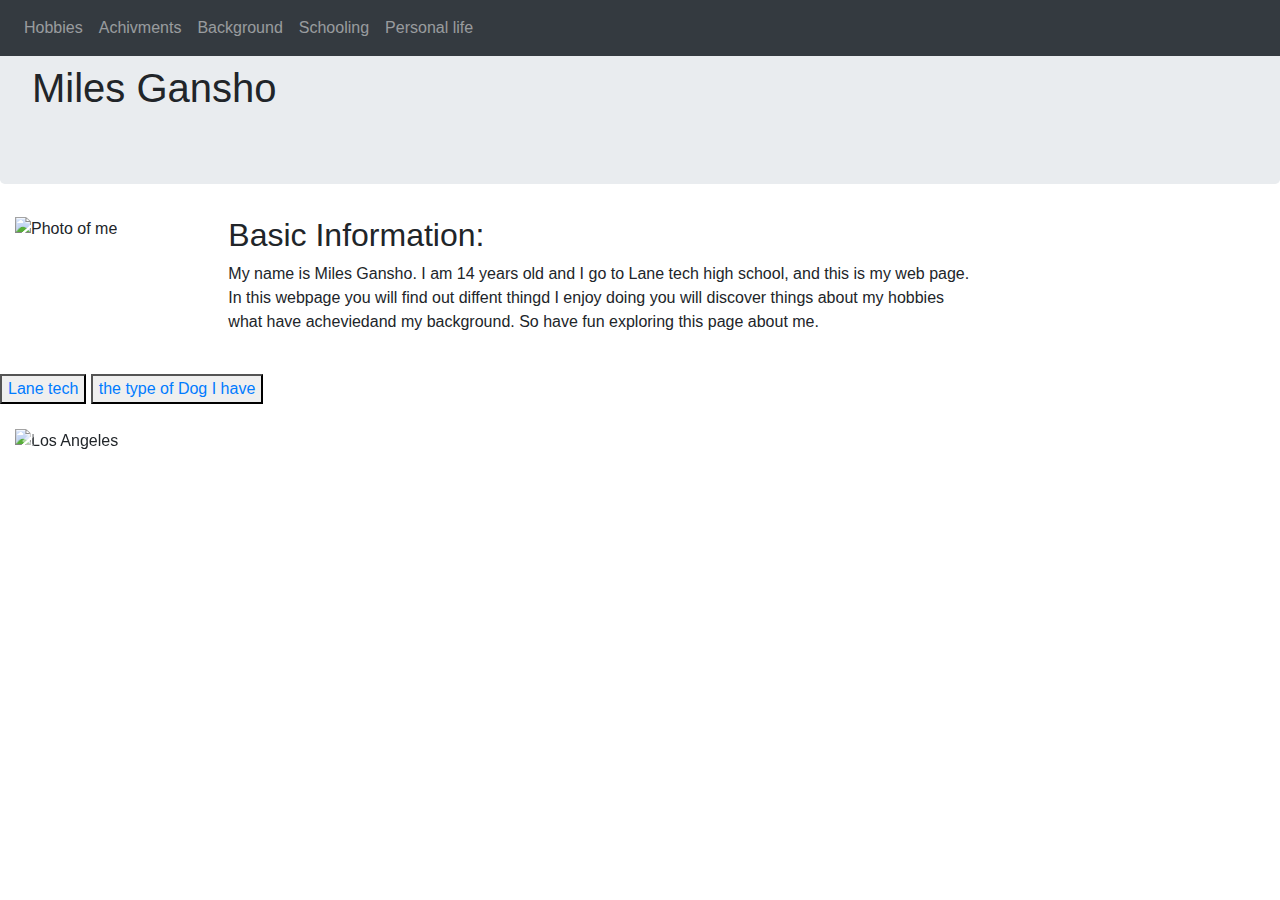
==== HTML/index.html @ 19db93d3 "Create index.html" ====
<!DOCTYPE html>
<html>
    <head>
        <title>Final project</title>
        
       <meta charset="utf-8">
  <meta name="viewport" content="width=device-width, initial-scale=1">
  <link rel="stylesheet" href="https://maxcdn.bootstrapcdn.com/bootstrap/4.0.0/css/bootstrap.min.css">
  <script src="https://ajax.googleapis.com/ajax/libs/jquery/3.3.1/jquery.min.js"></script>
  <script src="https://cdnjs.cloudflare.com/ajax/libs/popper.js/1.12.9/umd/popper.min.js"></script>
  <script src="https://maxcdn.bootstrapcdn.com/bootstrap/4.0.0/js/bootstrap.min.js"></script>
        <link rel="stylesheet" type="text/css" href="external.css">      
    </head>
    <body>
        <div class="jumbotron">
            <h1>Miles Gansho</h1> 
        </div>
        <nav class="navbar navbar-expand-sm bg-dark navbar-dark fixed-top">  
  <ul class="navbar-nav">
    <li class="nav-item">
      <a class="nav-link" href="#section1">Hobbies</a>
    </li>
    <li class="nav-item">
      <a class="nav-link" href="#section2">Achivments</a>
    </li>
    <li class="nav-item">
      <a class="nav-link" href="#section3">Background</a>
    </li>
    <li class="nav-item">
      <a class="nav-link" href="#section3">Schooling</a>
    </li>
    <li class="nav-item">
      <a class="nav-link" href="#section3">Personal life</a>
    </li>
  </ul>
</nav>

<div class="container-fluid">
  <div class="row">
      <div class="col-lg-2">
      <img src="https://images.gr-assets.com/users/1349308517p6/12290255.jpg" alt="Photo of me" class="img-rounded">
      </div>
      <div class="col-lg-9">
        <h2>Basic Information:</h2>
        <p>My name is Miles Gansho. I am 14 years old and I go to Lane tech high school, and this is my web page.<br> In 
        this webpage you will find out diffent thingd I enjoy doing you will discover things about my hobbies<br> what  have 
        acheviedand my background. So have fun exploring this page about me.</p>
      </div>
  </div>
</div>
<br>
 <button class="button"><a href="http://www.lanetech.org/">Lane tech</a></button>
 <button class="button"><a href="https://pawster.com/wp-content/uploads/2017/09/Fotolia_169981751_S-849x420.jpg">the type of Dog I have</a></button>
<br>
<br>
<div Class="col-lg-2">
<div id="demo" class="carousel slide" data-ride="carousel">
  <ul class="carousel-indicators">
    <li data-target="#demo" data-slide-to="0" class="active"></li>
    <li data-target="#demo" data-slide-to="1"></li>
    <li data-target="#demo" data-slide-to="2"></li>
  </ul>
  <div class="carousel-inner">
    <div class="carousel-item active">
      <img src="https://i.ebayimg.com/thumbs/images/g/ELEAAOSw4CFY6vWd/s-l225.jpg" alt="Los Angeles" style="width:100%;">
      <div class="carousel-caption">
        <h3>Soccer</h3>
        <p></p>
      </div>   
    </div>
    <div class="carousel-item">
      <img src="https://www.hellobc.de/getmedia/6bb9af8a-5e85-42fa-856b-9c9dc565e3b8/4-3446-Whitewater-backcountry-RM.jpg.aspx" alt="Chicago" style="width:100%;">
      <div class="carousel-caption">
        <h3>Skiing</h3>
        <p>Fun times on the hills</p>
      </div>   
    </div>
    <div class="carousel-item">
      <img src="https://www.fishtalkmag.com/sites/default/files/styles/fishing_reports_square_image/public/fishing-report/freshwater-fishing_1.gif?itok=TWJW53nC" alt="New York" style="width:100%;">
      <div class="carousel-caption">
        <h3>Fishing</h3>
        <p>Good fun on the water</p>
      </div>   
    </div>
  </div>
  <a class="carousel-control-prev" href="#demo" data-slide="prev">
    <span class="carousel-control-prev-icon"></span>
  </a>
  <a class="carousel-control-next" href="#demo" data-slide="next">
    <span class="carousel-control-next-icon"></span>
  </a>
</div>
</div>
<div class="col-lg-12">
  <p></p>
</div>
    </body>
</html>
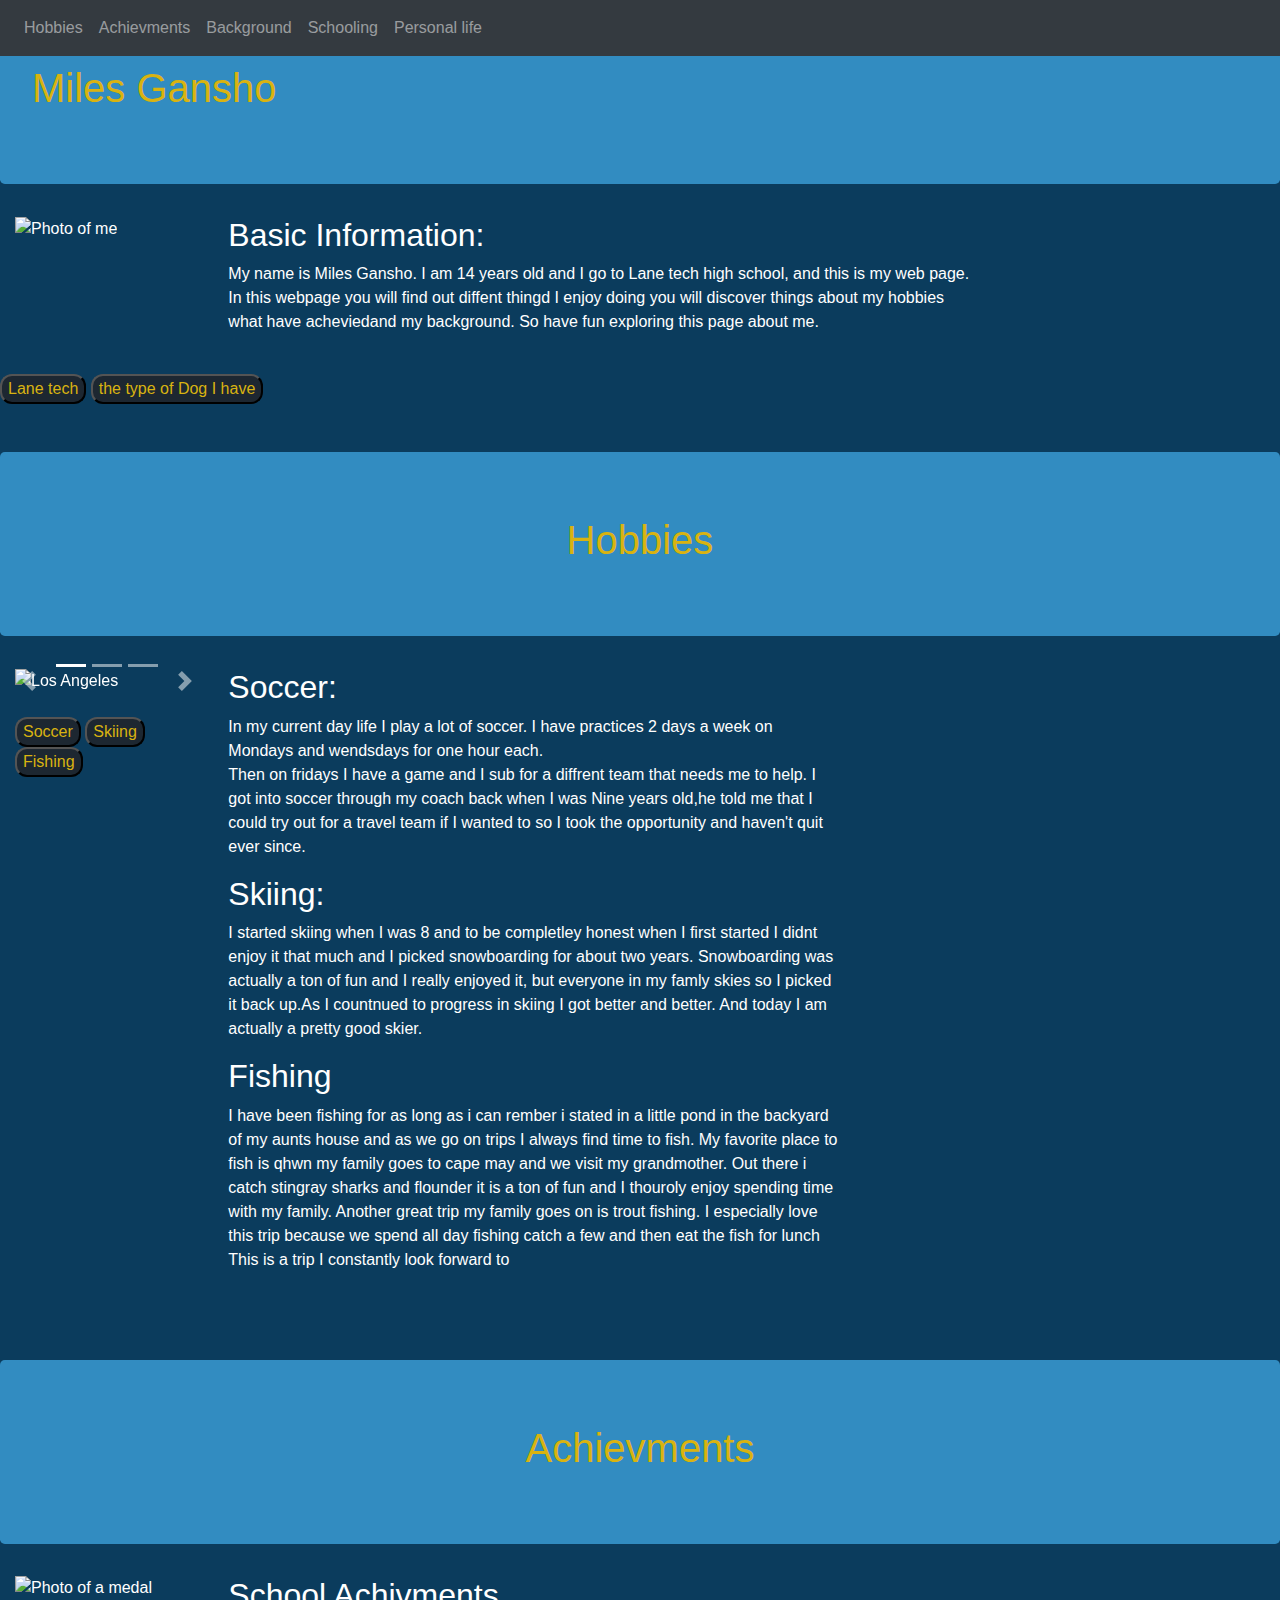
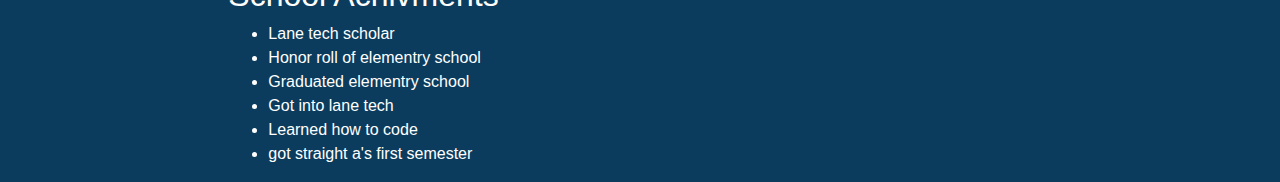
==== commit 6c927540: "Update index.html" ====
--- a/HTML/index.html
+++ b/HTML/index.html
@@ -9,7 +9,7 @@
   <script src="https://ajax.googleapis.com/ajax/libs/jquery/3.3.1/jquery.min.js"></script>
   <script src="https://cdnjs.cloudflare.com/ajax/libs/popper.js/1.12.9/umd/popper.min.js"></script>
   <script src="https://maxcdn.bootstrapcdn.com/bootstrap/4.0.0/js/bootstrap.min.js"></script>
-        <link rel="stylesheet" type="text/css" href="external.css">      
+        <link rel="stylesheet" type="text/css" href="https://mgansho.github.io/ecs41718/HTML/external.css">      
     </head>
     <body>
         <div class="jumbotron">
@@ -21,7 +21,7 @@
       <a class="nav-link" href="#section1">Hobbies</a>
     </li>
     <li class="nav-item">
-      <a class="nav-link" href="#section2">Achivments</a>
+      <a class="nav-link" href="#section2">Achievments</a>
     </li>
     <li class="nav-item">
       <a class="nav-link" href="#section3">Background</a>
@@ -53,16 +53,22 @@
  <button class="button"><a href="https://pawster.com/wp-content/uploads/2017/09/Fotolia_169981751_S-849x420.jpg">the type of Dog I have</a></button>
 <br>
 <br>
-<div Class="col-lg-2">
-<div id="demo" class="carousel slide" data-ride="carousel">
-  <ul class="carousel-indicators">
-    <li data-target="#demo" data-slide-to="0" class="active"></li>
-    <li data-target="#demo" data-slide-to="1"></li>
-    <li data-target="#demo" data-slide-to="2"></li>
-  </ul>
-  <div class="carousel-inner">
-    <div class="carousel-item active">
-      <img src="https://i.ebayimg.com/thumbs/images/g/ELEAAOSw4CFY6vWd/s-l225.jpg" alt="Los Angeles" style="width:100%;">
+<br>
+  <div class="jumbotron" id="section1">
+      <h1 style="text-align:center;">Hobbies</h1> 
+  </div>
+<div class="container-fluid">
+  <div class="row">
+    <div Class="col-lg-2">
+      <div id="demo" class="carousel slide" data-ride="carousel">
+        <ul class="carousel-indicators">
+          <li data-target="#demo" data-slide-to="0" class="active"></li>
+          <li data-target="#demo" data-slide-to="1"></li>
+          <li data-target="#demo" data-slide-to="2"></li>
+        </ul>
+      <div class="carousel-inner">
+        <div class="carousel-item active">
+          <img src="https://i.ebayimg.com/thumbs/images/g/ELEAAOSw4CFY6vWd/s-l225.jpg" alt="Los Angeles" style="width:100%;">
       <div class="carousel-caption">
         <h3>Soccer</h3>
         <p></p>
@@ -90,9 +96,51 @@
     <span class="carousel-control-next-icon"></span>
   </a>
 </div>
+<br>
+<button class="button"><a href="https://www.youtube.com/watch?v=B4J0XMEVTXc">Soccer</a></button>
+<button class="button"><a href="https://www.youtube.com/watch?v=PNs68O5JSKg">Skiing</a></button>
+<button class="button"><a href="https://www.youtube.com/watch?v=1kdEU2rkKa0">Fishing</a></button>
 </div>
-<div class="col-lg-12">
-  <p></p>
-</div>
-    </body>
+    <div class="col-lg-6">
+      <h2>Soccer:</h2>
+      <p>In my current day life I play a lot of soccer. I have practices 2 days a week on Mondays and wendsdays for one hour each.<br>Then on 
+      fridays I have a game and I sub for a diffrent team that needs me to help. I got into soccer through my coach back when I was Nine years
+      old,he told me that I could try out for a travel team if I wanted to so I took the opportunity and haven't quit ever since.</p>
+      <h2>Skiing:</h2>
+      <p>I started skiing when I was 8 and to be completley honest when I first started I didnt enjoy it that much and I picked snowboarding for about two years.
+      Snowboarding was actually a ton of fun and I really enjoyed it, but everyone in my famly skies so I picked it back up.As I countnued to progress in skiing 
+      I got better and better. And today I am actually a pretty good skier.</p>
+      <h2>Fishing</h2>
+      <p>I have been fishing for as long as i can rember i stated in a little pond in the backyard of my aunts house and as we go on trips I always find time to fish.
+      My favorite place to fish is qhwn my family goes to cape may and we visit my grandmother. Out there i catch stingray sharks and flounder it is a ton of fun and I
+      thouroly enjoy spending time with my family. Another great trip my family goes on is trout fishing. I especially love this trip because we spend all day fishing
+      catch a few and then eat the fish for lunch This is a trip I constantly look forward to</p>
+    </div>
+    </div>
+    </div>
+    <br>
+    <br>
+    <br>
+  <div class="jumbotron" id="section2">
+      <h1 style="text-align:center;">Achievments</h1> 
+  </div>
+  <div class="container-fluid">
+  <div class="row">
+    <div class="col-lg-2">
+      <img src="http://www.sircrrschool.ac.in/images/achivers/medal.jpg" alt="Photo of a medal" class="img-rounded">
+    </div>
+    <div class="col-lg-3">
+      <h2>School Achivments</h2>
+      <ul>
+        <li>Lane tech scholar</li>
+        <li>Honor roll of elementry school</li>
+        <li>Graduated elementry school</li>
+        <li>Got into lane tech</li>
+        <li>Learned how to code</li>
+        <li>got straight a's first semester</li>
+      </ul> 
+    </div>
+    </div>
+    </div>
+  </body>
 </html>
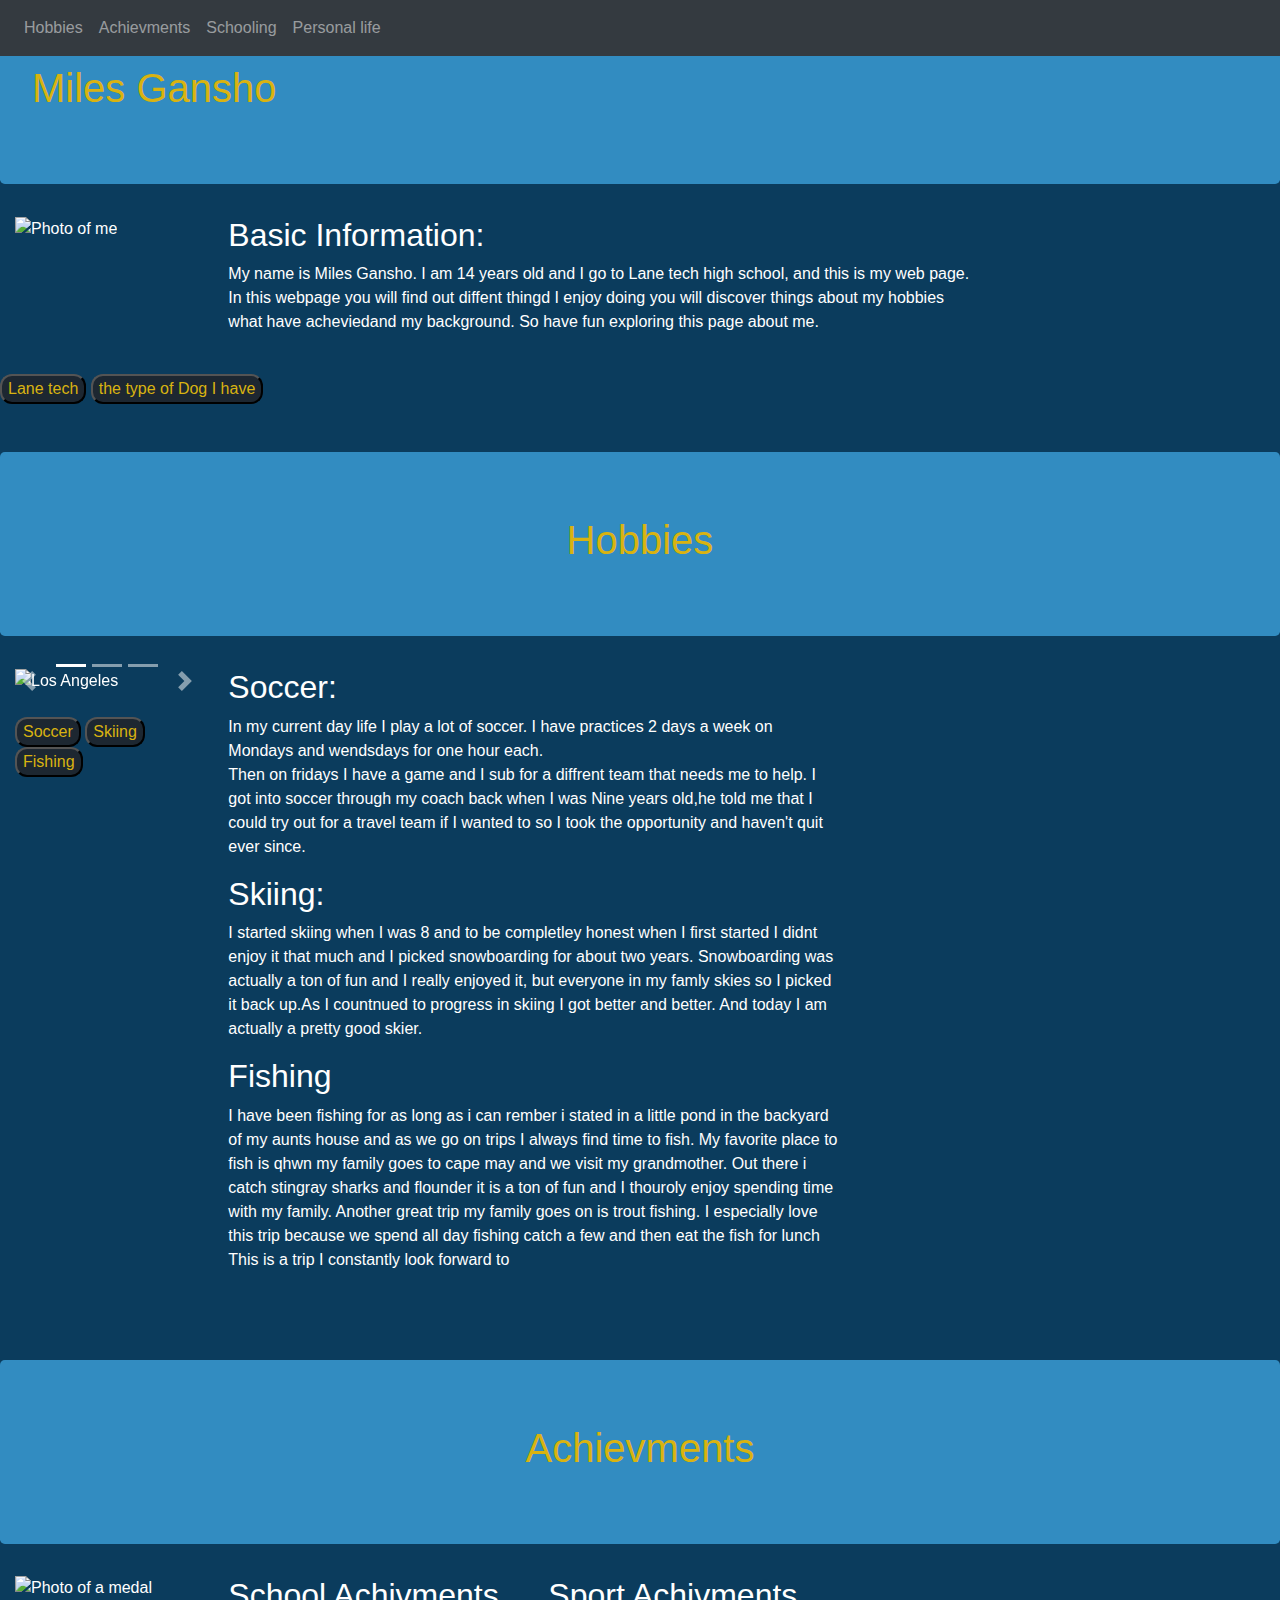
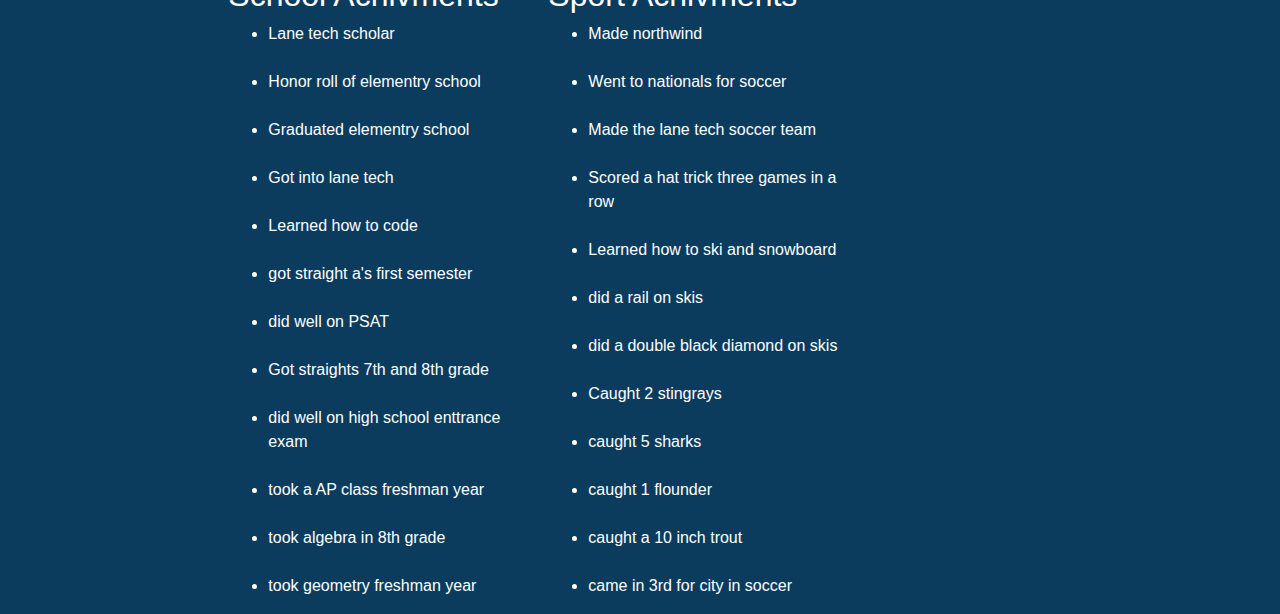
==== commit 89548694: "Update index.html" ====
--- a/HTML/index.html
+++ b/HTML/index.html
@@ -24,13 +24,10 @@
       <a class="nav-link" href="#section2">Achievments</a>
     </li>
     <li class="nav-item">
-      <a class="nav-link" href="#section3">Background</a>
-    </li>
-    <li class="nav-item">
       <a class="nav-link" href="#section3">Schooling</a>
     </li>
     <li class="nav-item">
-      <a class="nav-link" href="#section3">Personal life</a>
+      <a class="nav-link" href="#section4">Personal life</a>
     </li>
   </ul>
 </nav>
@@ -133,11 +130,56 @@
       <h2>School Achivments</h2>
       <ul>
         <li>Lane tech scholar</li>
+        <br>
         <li>Honor roll of elementry school</li>
+        <br>
         <li>Graduated elementry school</li>
+        <br>
         <li>Got into lane tech</li>
+        <br>
         <li>Learned how to code</li>
+        <br>
         <li>got straight a's first semester</li>
+        <br>
+        <li>did well on PSAT</li>
+        <br>
+        <li>Got straights 7th and 8th grade</li>
+        <br>
+        <li>did well on high school enttrance exam</li>
+        <br>
+        <li>took a AP class freshman year</li>
+        <br>
+        <li>took algebra in 8th grade</li>
+        <br>
+        <li>took geometry freshman year</li>
+      </ul> 
+    </div>
+        <div class="col-lg-3">
+      <h2>Sport Achivments</h2>
+      <ul>
+        <li>Made northwind</li>
+        <br>
+        <li>Went to nationals for soccer</li>
+        <br>
+        <li>Made the lane tech soccer team</li>
+        <br>
+        <li>Scored a hat trick three games in a row</li>
+        <br>
+        <li>Learned how to ski and snowboard</li>
+        <br>
+        <li>did a rail on skis</li>
+        <br>
+        <li>did a double black diamond on skis</li>
+        <br>
+        <li>Caught 2 stingrays</li>
+        <br>
+        <li>caught 5 sharks</li>
+        <br>
+        <li>caught 1 flounder</li>
+        <br>
+        <li>caught a 10 inch trout</li>
+        <br>
+        <li>came in 3rd for city in soccer</li>
       </ul> 
     </div>
     </div>
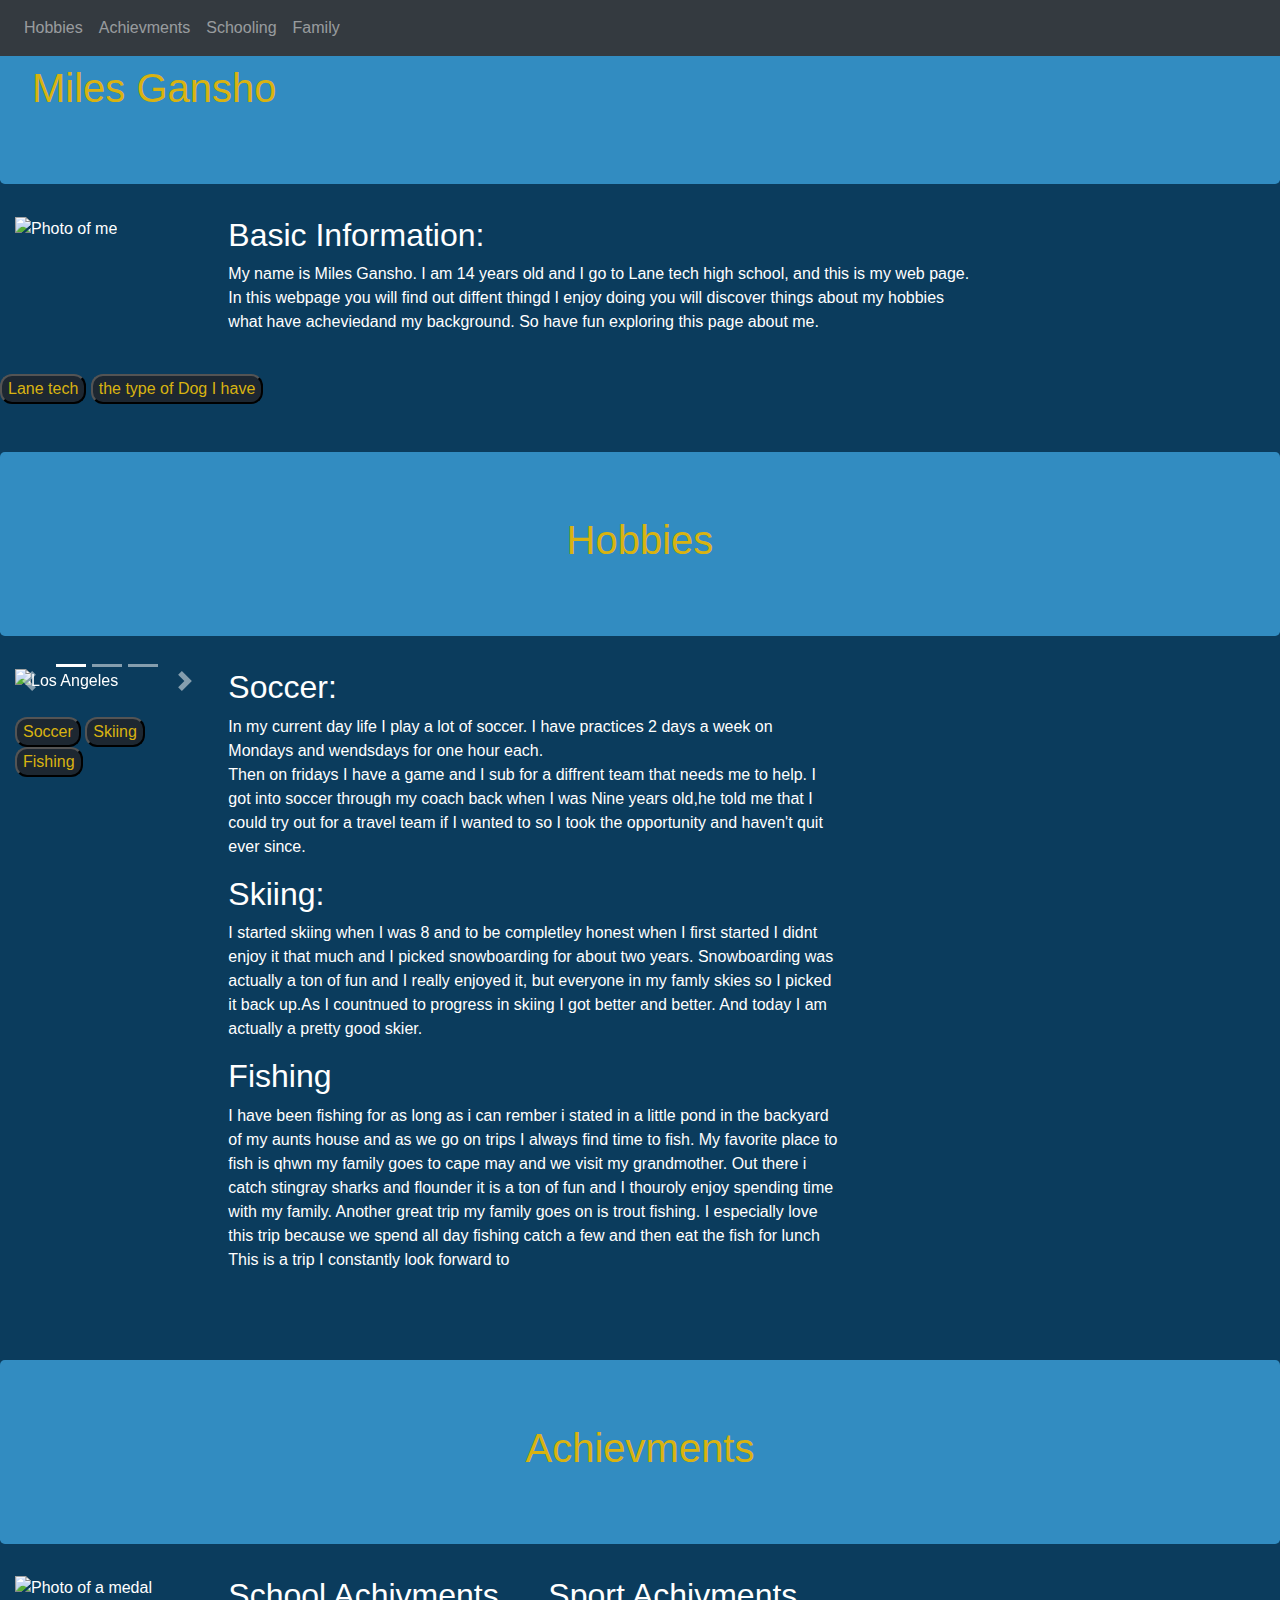
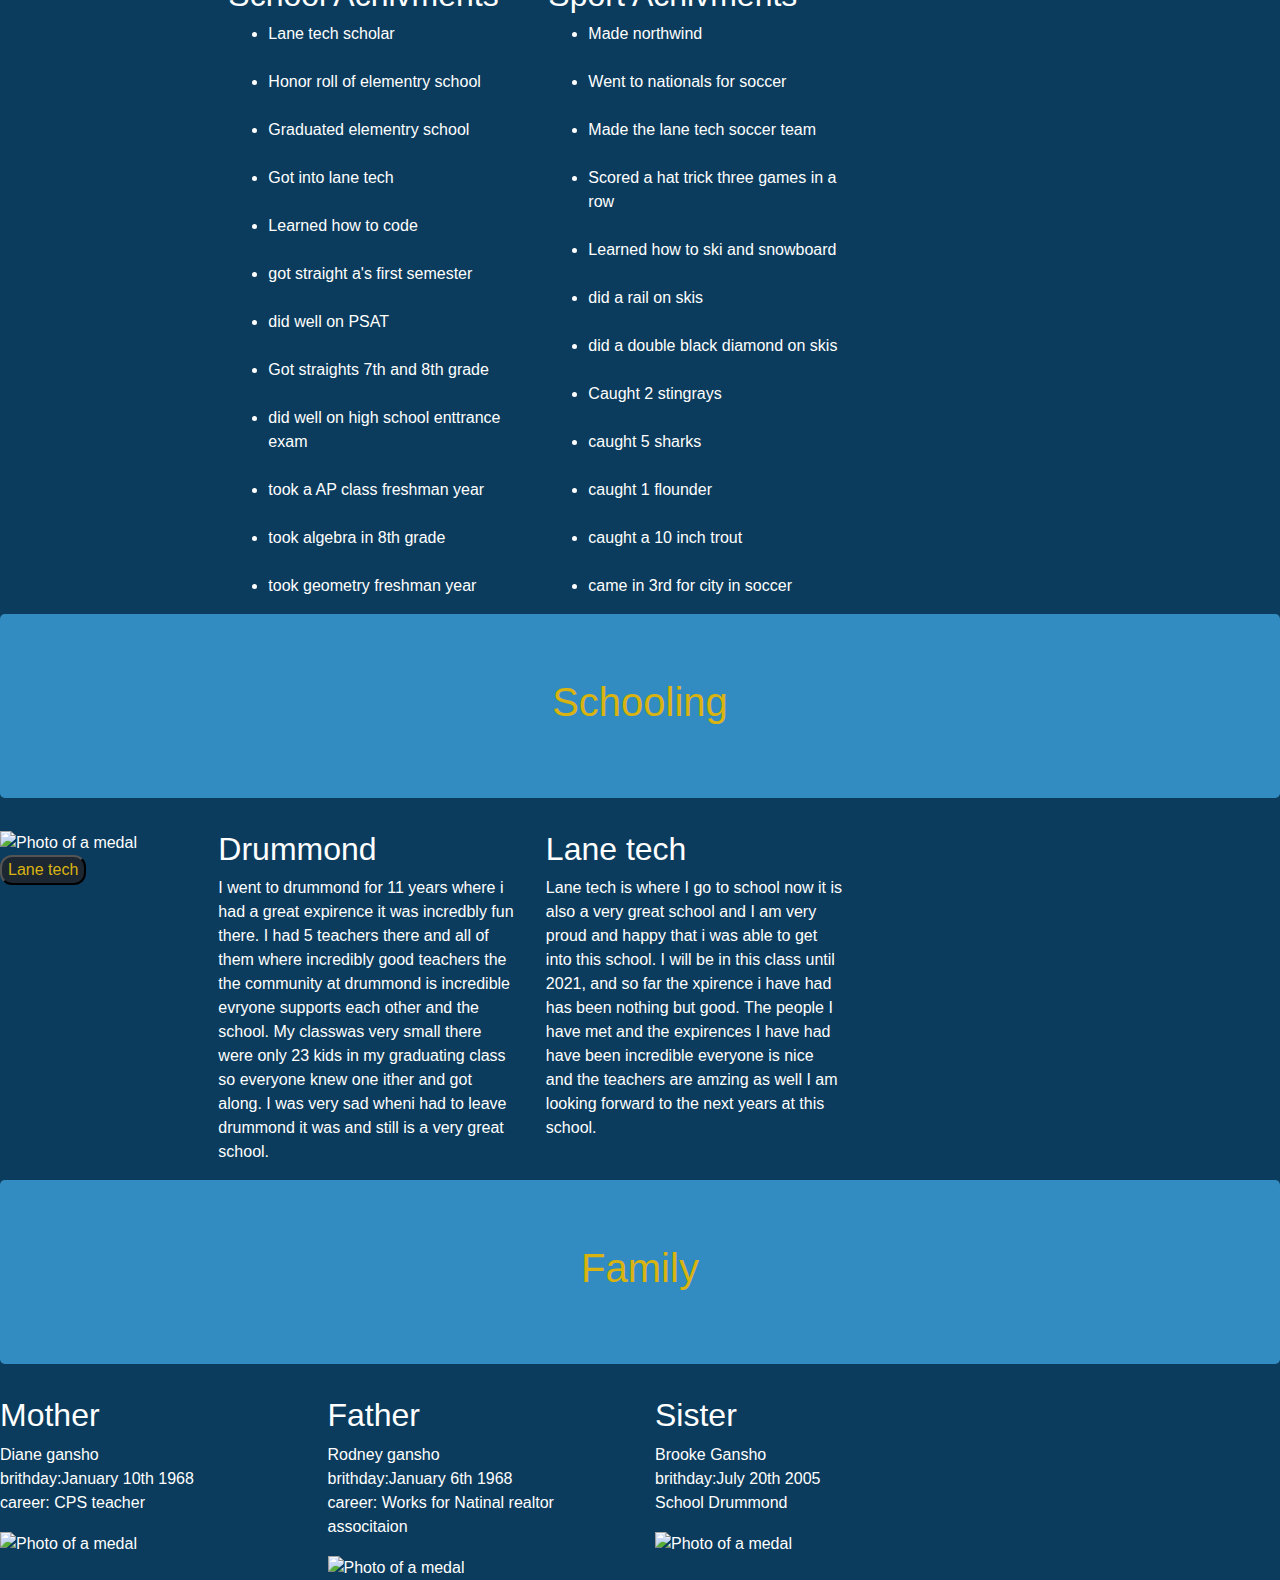
==== commit f5c27cb7: "Update index.html" ====
--- a/HTML/index.html
+++ b/HTML/index.html
@@ -27,7 +27,7 @@
       <a class="nav-link" href="#section3">Schooling</a>
     </li>
     <li class="nav-item">
-      <a class="nav-link" href="#section4">Personal life</a>
+      <a class="nav-link" href="#section4">Family</a>
     </li>
   </ul>
 </nav>
@@ -184,5 +184,53 @@
     </div>
     </div>
     </div>
+      <div class="jumbotron" id="section3">
+      <h1 style="text-align:center;">Schooling</h1> 
+  </div>
+    <div class="row">
+    <div class="col-lg-2">
+      <img src="http://www.gfhs1965.com/uploads/8/9/7/3/8973875/published/school.png?1509917320" alt="Photo of a medal" class="img-rounded">
+      <br>
+      <button class="button"><a href="http://www.lanetech.org/">Lane tech</a></button>
+    </div>
+    <div class="col-lg-3">
+      <h2>Drummond</h2>
+      <P>I went to drummond for 11 years where i had a great expirence it was incredbly fun there. I had 5 teachers there and all of them where incredibly good teachers the
+      the community at drummond is incredible evryone supports each other and the school. My classwas very small there were only 23 kids in my graduating class so everyone
+      knew one ither and got along. I was very sad wheni had to leave drummond it was and still is a very great school.</P>
+    </div>
+    <div class="col-lg-3">
+      <h2>Lane tech</h2>
+      <P>Lane tech is where I go to school now it is also a very great school and I am very proud and happy that i was able to get into this school. I will be in this class
+      until 2021, and so far the xpirence i have had has been nothing but good. The people I have met and the expirences I have had have been incredible everyone is nice and the
+      teachers are amzing as well I am looking forward to the next years at this school.</P>
+    </div>
+    </div>
+  <div class="jumbotron" id="section4">
+      <h1 style="text-align:center;">Family</h1> 
+  </div>
+  <div class="row">
+    <div class="col-lg-3">
+    <h2>Mother</h2>
+    <p>Diane gansho<br>
+    brithday:January 10th 1968<br>
+    career: CPS teacher</p>
+    <img src="https://scontent.ford1-1.fna.fbcdn.net/v/t1.0-1/p160x160/26730788_1862120694079258_6003581948058674345_n.jpg?oh=6c783063ef930255ebb1cd6765a077ad&oe=5B426E1C" alt="Photo of a medal" class="img-rounded">
+    </div>
+    <div class="col-lg-3">
+    <h2>Father</h2>
+    <p>Rodney gansho<br>
+    brithday:January 6th 1968<br>
+    career: Works for Natinal realtor associtaion</p>
+    <img src="http://assets.dnainfo.com/generated/chicago_photo/2013/07/taste-of-chicago-2013-corn-on-cob-13734803773232.JPG/larger.jpg" alt="Photo of a medal" class="img-rounded">
+    </div>
+        <div class="col-lg-3">
+    <h2>Sister</h2>
+    <p>Brooke Gansho<br>
+    brithday:July 20th 2005<br>
+    School Drummond</p>
+    <img src="https://scontent.ford1-1.fna.fbcdn.net/v/t1.0-9/29027185_1887960651495262_4982949266440847360_n.jpg?oh=0795d0e947bdb9c579b6c65d90591eeb&oe=5B03545A" alt="Photo of a medal" class="img-rounded">
+    </div>
+  </div>  
   </body>
 </html>
